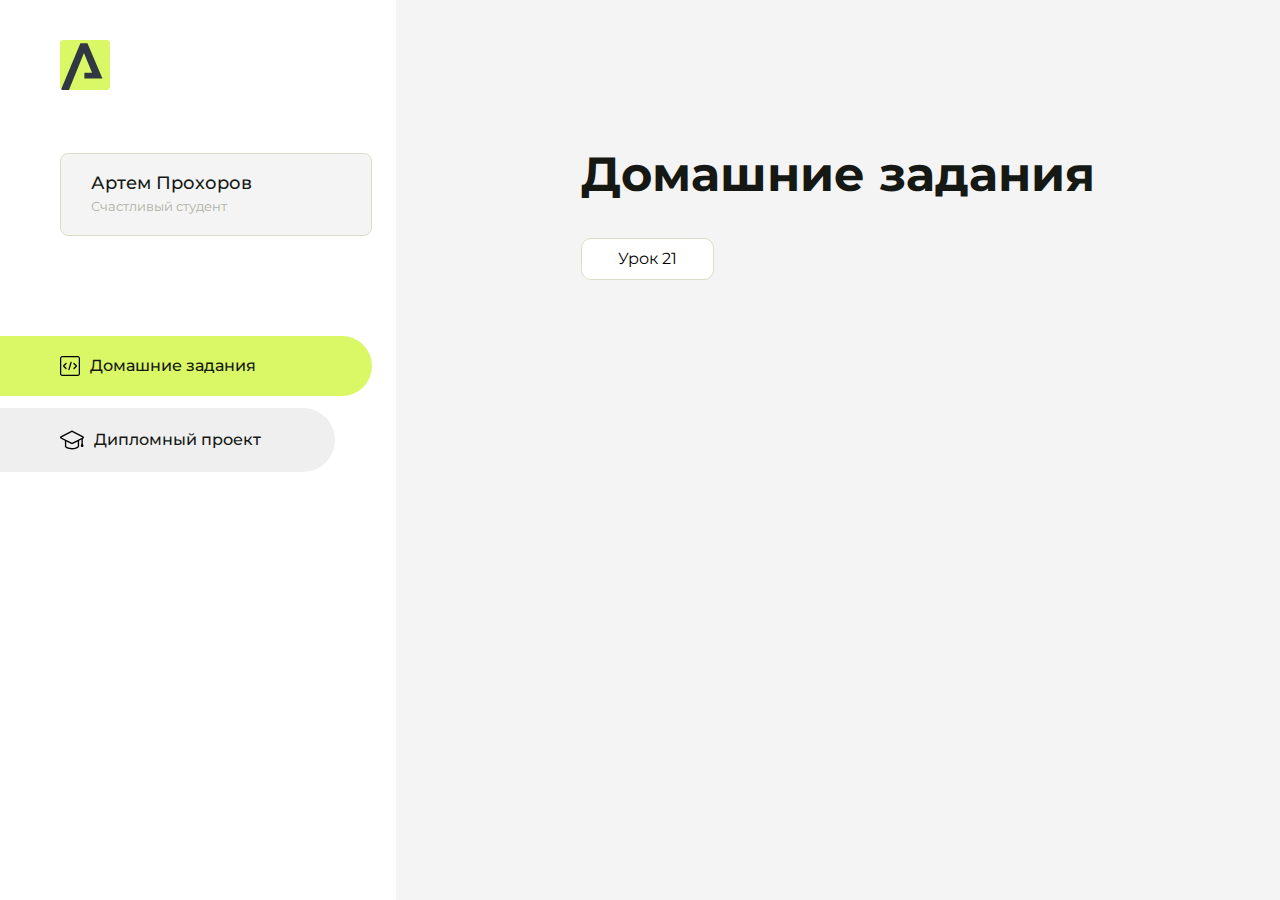
==== index.html @ 35fe16a7 "add template" ====
<!DOCTYPE html>
<html lang="en">
<head>
    <meta charset="UTF-8">
    <meta name="viewport" content="width=device-width, initial-scale=1.0">
    <title>Домашняя работа</title>
    <link rel="shortcut icon" href="src/logo.ico" type="image/x-icon">
    <link rel="preconnect" href="https://fonts.googleapis.com">
    <link rel="preconnect" href="https://fonts.gstatic.com" crossorigin>
    <link href="https://fonts.googleapis.com/css2?family=Montserrat:wght@400;500;700&family=Rubik:wght@500&display=swap"
          rel="stylesheet">
    <link rel="stylesheet" href="src/style.css">
</head>
<body id="body">
<div class="overlay" id="overlay"></div>
<div class="layout">
    <div class="burger" id="burger">
        <svg viewBox="0 0 24 24" fill="none" xmlns="http://www.w3.org/2000/svg">
            <g id="SVGRepo_bgCarrier" stroke-width="0"></g>
            <g id="SVGRepo_tracerCarrier" stroke-linecap="round" stroke-linejoin="round"></g>
            <g id="SVGRepo_iconCarrier">
                <path d="M4 18L20 18" stroke="#DAF765" stroke-width="2" stroke-linecap="round"></path>
                <path d="M4 12L20 12" stroke="#DAF765" stroke-width="2" stroke-linecap="round"></path>
                <path d="M4 6L20 6" stroke="#DAF765" stroke-width="2" stroke-linecap="round"></path>
            </g>
        </svg>
    </div>
    <aside class="sidebar" id="sidebar">
        <div class="sidebar__inner">
            <div class="logo">
                <svg width="50" height="50" viewBox="0 0 50 50" fill="none" xmlns="http://www.w3.org/2000/svg">
                    <g clip-path="url(#clip0_513_74730)">
                        <path d="M46.17 -0.257004H3.83C1.57281 -0.257004 -0.257 1.57281 -0.257 3.83V46.17C-0.257 48.4272 1.57281 50.257 3.83 50.257H46.17C48.4272 50.257 50.257 48.4272 50.257 46.17V3.83C50.257 1.57281 48.4272 -0.257004 46.17 -0.257004Z"
                              fill="#DAF765"/>
                        <path d="M24.375 38.4H42.461L27.441 3.1585H20.4355C20.4355 3.1585 6.7895 35.881 1.1945 49.294C2.015 50.0275 3.0945 50.257 3.6945 50.257H8.8445L23.954 13.07L32.0465 32.8285H24.375V38.4Z"
                              fill="#323843"/>
                    </g>
                    <defs>
                        <clipPath id="clip0_513_74730">
                            <rect width="50" height="50" fill="white"/>
                        </clipPath>
                    </defs>
                </svg>
            </div>
            <div class="sidebar__user">
                <div class="sidebar__name">Артем Прохоров</div>
                <div class="sidebar__text">Счастливый студент</div>
            </div>
            <div class="sidebar__tabs">
                <div class="sidebar__item">
                    <button class="sidebar__button active" id="tasks">
                        <svg xmlns="http://www.w3.org/2000/svg" width="20" height="20" viewBox="0 0 20 20" fill="none">
                            <g clip-path="url(#clip0_704_74543)">
                                <path d="M17.7083 20H2.29167C1.0275 20 0 18.9725 0 17.7083V2.29167C0 1.0275 1.0275 0 2.29167 0H17.7083C18.9725 0 20 1.0275 20 2.29167V17.7083C20 18.9725 18.9725 20 17.7083 20ZM2.29167 1.25C1.7175 1.25 1.25 1.7175 1.25 2.29167V17.7083C1.25 18.2825 1.7175 18.75 2.29167 18.75H17.7083C18.2825 18.75 18.75 18.2825 18.75 17.7083V2.29167C18.75 1.7175 18.2825 1.25 17.7083 1.25H2.29167Z"
                                      fill="black"/>
                                <path d="M6.04167 13.125C5.88167 13.125 5.72167 13.0642 5.6 12.9417L3.1 10.4417C2.85583 10.1975 2.85583 9.80167 3.1 9.5575L5.6 7.0575C5.84417 6.81333 6.24 6.81333 6.48417 7.0575C6.72833 7.30167 6.72833 7.6975 6.48417 7.94167L4.42583 10L6.48417 12.0583C6.72833 12.3025 6.72833 12.6983 6.48417 12.9425C6.36167 13.0642 6.20167 13.125 6.04167 13.125Z"
                                      fill="black"/>
                                <path d="M8.95833 14.1667C8.9 14.1667 8.84 14.1583 8.78167 14.1417C8.45083 14.0442 8.26083 13.6967 8.35833 13.3658L10.4417 6.28251C10.5392 5.95084 10.8892 5.76417 11.2175 5.85917C11.5483 5.95667 11.7383 6.30417 11.6408 6.63501L9.5575 13.7183C9.47833 13.9908 9.22833 14.1667 8.95833 14.1667Z"
                                      fill="black"/>
                                <path d="M13.9583 13.125C13.7983 13.125 13.6383 13.0642 13.5167 12.9417C13.2725 12.6975 13.2725 12.3017 13.5167 12.0575L15.575 9.99916L13.5167 7.94083C13.2725 7.69666 13.2725 7.30083 13.5167 7.05666C13.7608 6.81249 14.1567 6.81249 14.4008 7.05666L16.9008 9.55666C17.145 9.80083 17.145 10.1967 16.9008 10.4408L14.4008 12.9408C14.2783 13.0642 14.1183 13.125 13.9583 13.125Z"
                                      fill="black"/>
                            </g>
                            <defs>
                                <clipPath id="clip0_704_74543">
                                    <rect width="20" height="20" fill="white"/>
                                </clipPath>
                            </defs>
                        </svg>
                        <span>Домашние задания</span></button>
                </div>
                <div class="sidebar__item">
                    <button class="sidebar__button" id="diplom">
                        <svg xmlns="http://www.w3.org/2000/svg" width="24" height="24" viewBox="0 0 24 24" fill="none">
                            <g clip-path="url(#clip0_704_74553)">
                                <path d="M23.2628 10.5971C23.7176 10.365 24 9.90375 24 9.39337C24 8.883 23.7176 8.42175 23.2628 8.18962L12.6135 2.75362C12.2291 2.55824 11.7705 2.55787 11.3854 2.75399L0.736875 8.19C0.282375 8.42175 0 8.883 0 9.39337C0 9.90375 0.282375 10.365 0.736875 10.5971L4.89038 12.7177V18.2074C4.89038 19.8154 8.412 21.393 12 21.393C15.5884 21.393 19.1096 19.815 19.1096 18.2074V12.7174L21.4609 11.517V15.8017L20.901 17.2305C20.7409 17.6389 20.7934 18.0994 21.0405 18.4616C21.2876 18.8246 21.6979 19.041 22.1366 19.041C22.5754 19.041 22.9852 18.8246 23.2324 18.462C23.4795 18.099 23.532 17.6385 23.3719 17.2301L22.8124 15.8021V10.827L23.2628 10.5971ZM17.7623 18.1721C17.6198 18.6375 15.3491 20.0419 12 20.0419C8.65088 20.0419 6.38025 18.6375 6.2415 18.2074V12.3037L6.23887 12.3019C6.23812 12.057 6.1065 11.8207 5.87325 11.7019L1.3515 9.39337L12 3.95737L22.6489 9.39337L12 14.8294L5.87325 11.7019C5.54063 11.5331 4.6695 11.6674 4.5 12C4.33012 12.3322 4.55813 12.5479 4.89038 12.7177L11.3857 16.0331C11.5781 16.1314 11.7889 16.1805 12 16.1805C12.2107 16.1805 12.4222 16.1314 12.6146 16.0331L17.7593 13.407L17.7623 18.1721Z"
                                      fill="black"/>
                            </g>
                            <defs>
                                <clipPath id="clip0_704_74553">
                                    <rect width="24" height="24" fill="white"/>
                                </clipPath>
                            </defs>
                        </svg>
                        <span>Дипломный проект</span></button>
                </div>
            </div>
        </div>

    </aside>
    <div class="content">
        <div class="container">
            <div class="content__block" id="tasksBlock">
                <div class="content__title">Домашние задания</div>
                <ul class="content__list">
                    <li class="content__list-item">
                        <a href="html 21/index.html">Урок 21</a>
                    </li>
                </ul>
            </div>
            <div class="content__block hidden" id="diplomBlock">
                <div class="content__title">Дипломный проект</div>
                <div class="content__list-diplom">
                    <a href="ПАПКА-С-НОМЕРОМ-УРОКА">Ссылка на ДЗ</a>
                </div>
                <div class="content__decor">
                    <div class="content__decor-text">Давай проверим, чему ты научился!</div>
                    <div class="content__decor-img">
                        <img src="src/decor.png" alt="decor">
                    </div>
                </div>
            </div>
        </div>
    </div>
</div>
<script src="src/index.js"></script>
</body>
</html>
---- src/style.css ----
*{padding: 0;margin: 0;border: 0;}
*,*:before,*:after{-webkit-box-sizing: border-box;box-sizing: border-box;}
:focus,:active{outline: none;}
a:focus,a:active{outline: none;}
nav,footer,header,aside{display: block;}
html,body{
    height:100%;width:100%;
    font-size:100%;line-height:1;-ms-text-size-adjust:100%;-moz-text-size-adjust:100%;-webkit-text-size-adjust:100%;}
input,button,textarea{font-family:inherit;}
input::-ms-clear{display: none;}
button{cursor: pointer;}
button::-moz-focus-inner{padding:0;border:0;}
a,a:visited{text-decoration: none;}
a:hover{text-decoration: none;}
ul li{list-style: none;}
img{vertical-align: top;}
h1,h2,h3,h4,h5,h6{font-size:inherit;font-weight: inherit;}
a{color:inherit;}



body {
    font-family: "Montserrat",SansSerif;
    color: black;
}

body.overflow {
    overflow: hidden;
}



.layout {
    display: -webkit-box;
    display: -ms-flexbox;
    display: flex;
    min-height: 100vh;
}

.sidebar {
    padding: 40px 24px 40px 0;
    -ms-flex-negative: 0;
    flex-shrink: 0;
    background-color: white;
}



.content {
    -webkit-box-flex: 1;
    -ms-flex-positive: 1;
    flex-grow: 1;
    background-color: #F4F4F4;
}

.container {
    display: -webkit-box;
    display: -ms-flexbox;
    display: flex;
    -webkit-box-orient: vertical;
    -webkit-box-direction: normal;
    -ms-flex-direction: column;
    flex-direction: column;
    -webkit-box-pack: center;
    -ms-flex-pack: center;
    justify-content: center;
    -webkit-box-align: center;
    -ms-flex-align: center;
    align-items: center;
    padding: 150px 60px 80px 60px;
}


.logo {
    margin-left: 60px;
    margin-bottom: 60px;
}

.sidebar__user {
    background-color: #F4F4F4;
    padding: 20px 30px;
    margin-left: 60px;
    margin-bottom: 100px;
    border-radius: 8px;
    border: 1px solid #DADEC9;
}

.sidebar__name {
    color:#161814;
    font-size: 18px;
    font-weight: 500;
    margin-bottom: 6px;
}

.sidebar__text {
    color: #AFB1A7;
    font-size: 13px;
    font-weight: 400;
    line-height: 130%; /* 16.9px */
}

.sidebar__item {
    width: 372px;
}

.sidebar__button {
    display: -webkit-box;
    display: -ms-flexbox;
    display: flex;
    -webkit-box-align: center;
    -ms-flex-align: center;
    align-items: center;
    gap: 10px;
    padding: 20px 60px;
    margin-bottom: 12px;
    border-radius: 0px 100px 100px 0px;
    -webkit-transition: all .5s;
    -o-transition: all .5s;
    transition: all .5s;
    cursor: pointer;
    width: 90%;
    color:#161814;
    font-size: 16px;
    font-weight: 500;
}

.sidebar__button.active , .sidebar__button:hover {
    width: 100%;
    background-color: #DAF765;
}


.content__title {
    color: #161814;
    font-size: 48px;
    font-weight: 700;
    margin-bottom: 40px;
}

.content__list {
    display: -webkit-box;
    display: -ms-flexbox;
    display: flex;
    -webkit-box-align: center;
    -ms-flex-align: center;
    align-items: center;
    -ms-flex-wrap: wrap;
    flex-wrap: wrap;
    gap: 20px;
}



.content__list-item  {
    cursor: pointer;
    padding: 12px 18px;
    background-color: #fff;
    border-radius: 10px;
    border: 1px solid #DADEC9;
    -webkit-transition: all .3s;
    -o-transition: all .3s;
    transition: all .3s;
}

.content__list-item:hover,.content__list-diplom:hover {
    background-color: #AFB1A7;
}

li a {
    padding: 12px 18px;

}


.content__list-diplom {
    -webkit-transition: all .3s;
    -o-transition: all .3s;
    transition: all .3s;
    display: inline-block;
    padding: 12px 18px;
    background-color: #fff;
    border-radius: 10px;
    border: 1px solid #DADEC9;
}

.content__decor {
    display: -webkit-box;
    display: -ms-flexbox;
    display: flex;
    -webkit-box-align: center;
    -ms-flex-align: center;
    align-items: center;
}

.content__decor-text {
    color:#BEDD44;
    font-size: 36px;
    font-weight: 700;
    line-height: 110%; /* 39.6px */
}

.content__block {
    max-width: 1200px;
}

.content__block.hidden {
    display: none;
}

.content__decor-img img{
    width: 100%;
}

.burger {
    display: none;
    padding: 5px;
    position: fixed;
    top: 3%;
    right: 7%;
    width: 40px;
    height: 40px;
    background-color: #161814;
    border-radius: 50%;
    z-index: 10;
    border: 1px solid #DAF765;
}

@media (max-width: 768px) {
    .burger {
        display: block;
    }

    .sidebar {
        -webkit-transition: all .3s;
        -o-transition: all .3s;
        transition: all .3s;
        -webkit-transform: translateX(-100%);
        -ms-transform: translateX(-100%);
        transform: translateX(-100%);
        position: fixed;
        top: 0;
        left: 0;
        bottom: 0;
        z-index: 5;
    }

    .sidebar.show {
        -webkit-transform: translateX(0%);
        -ms-transform: translateX(0%);
        transform: translateX(0%);
    }

    .overlay {
        opacity: 0;
        pointer-events: none;
        -webkit-transition: all .3s;
        -o-transition: all .3s;
        transition: all .3s;
        position: absolute;
        top: 0;
        right: 0;
        left: 0;
        bottom: 0;
        z-index: 3;
        background-color: #000000e0;
    }

    .overlay.show {
        opacity: 1;
        pointer-events: all;
    }

    .container {
        padding: 40px 20px;
        min-height: 100%;
    }

    .content__decor {
        margin-top: 20px;
        -webkit-box-orient: vertical;
        -webkit-box-direction: normal;
        -ms-flex-direction: column;
        flex-direction: column;
    }
}

@media (max-width: 400px) {
    .sidebar__user {
        margin-left: 0;
    }
}
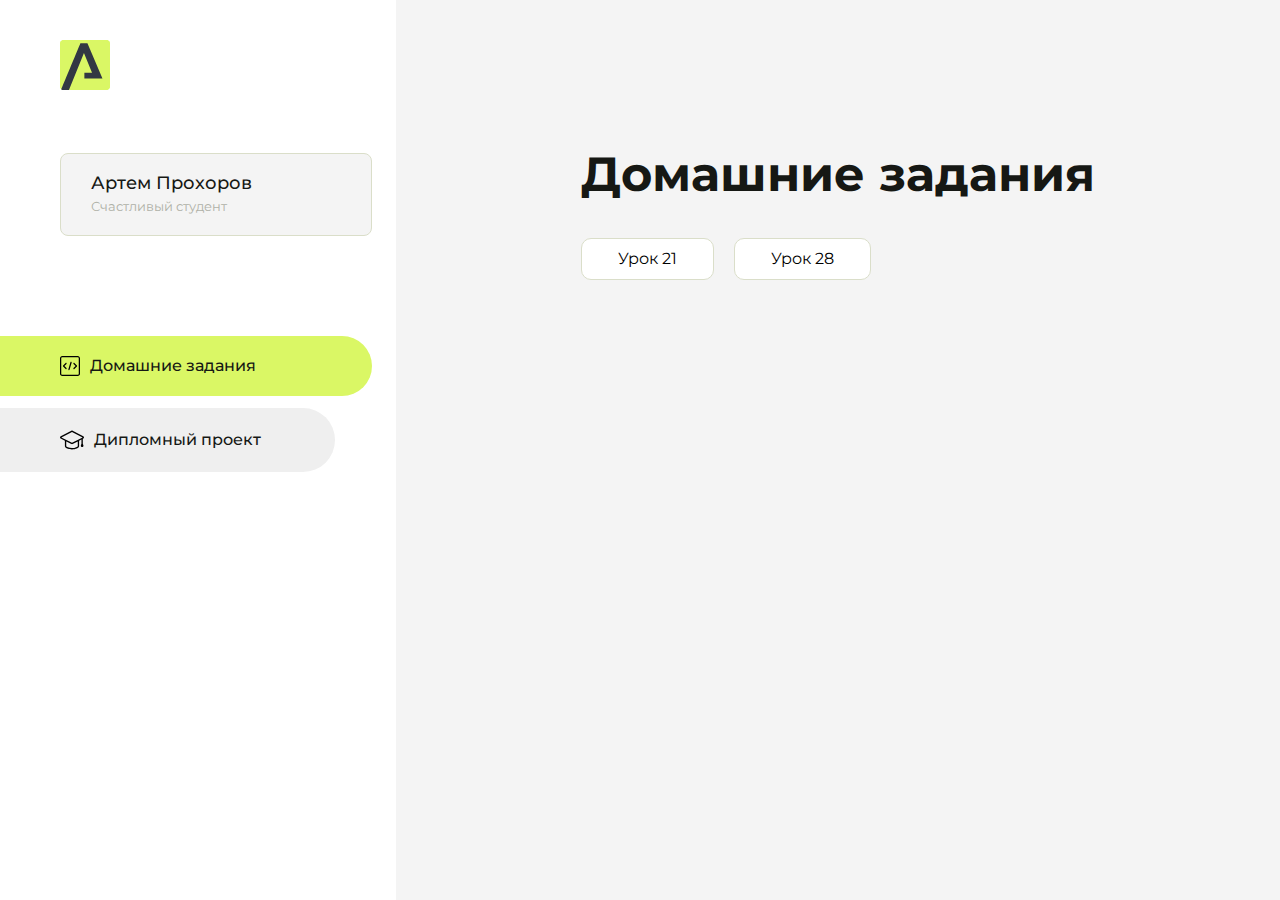
==== commit 1530dc80: "Update index.html" ====
--- a/index.html
+++ b/index.html
@@ -95,6 +95,9 @@
                     <li class="content__list-item">
                         <a href="html 21/index.html">Урок 21</a>
                     </li>
+                     <li class="content__list-item">
+                        <a href="lesson 28/index.html">Урок 28</a>
+                    </li>
                 </ul>
             </div>
             <div class="content__block hidden" id="diplomBlock">
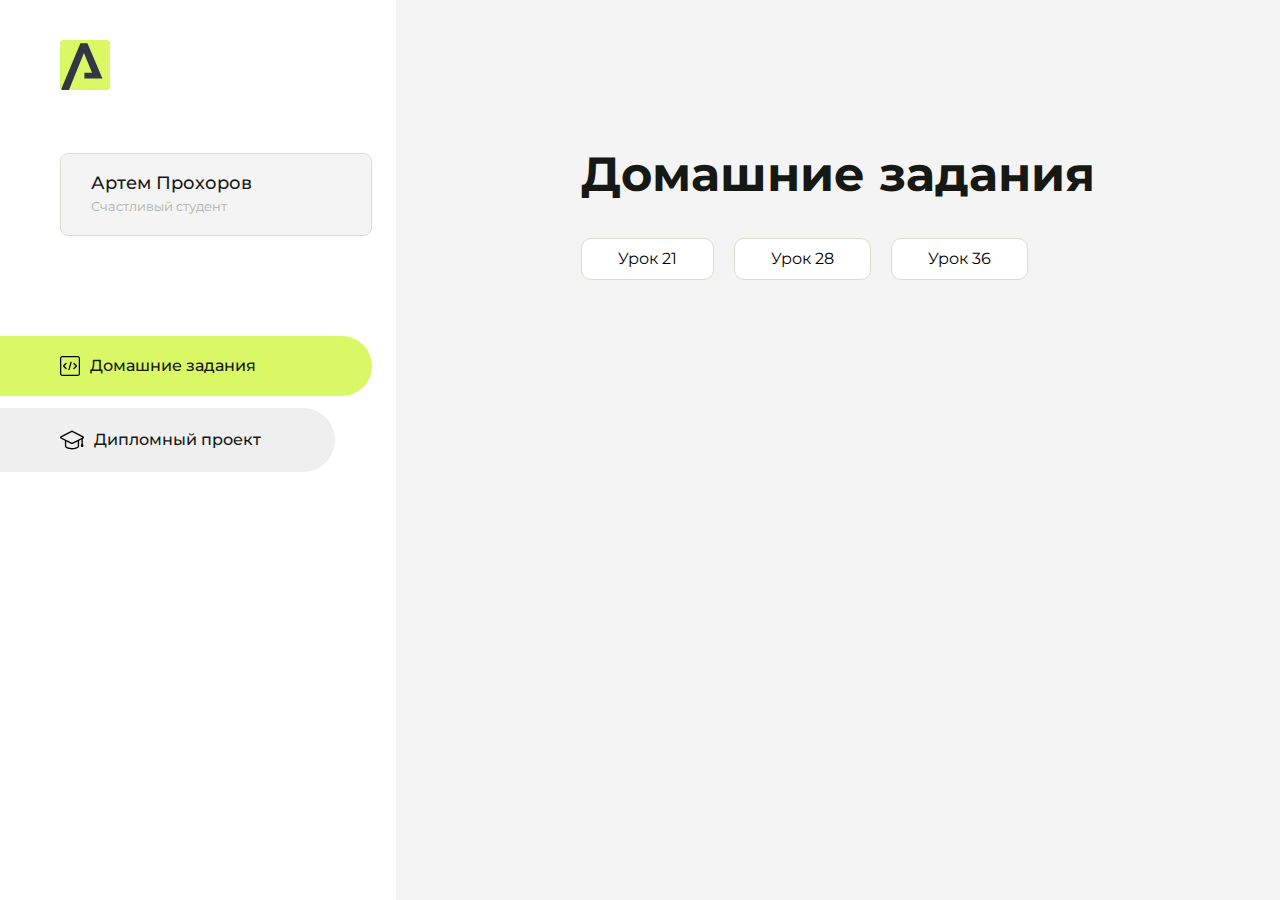
==== commit 0bb9da24: "Update index.html" ====
--- a/index.html
+++ b/index.html
@@ -96,7 +96,10 @@
                         <a href="html 21/index.html">Урок 21</a>
                     </li>
                      <li class="content__list-item">
-                        <a href="lesson 28/index.html">Урок 28</a>
+                        <a href="lesson 28/Index.html">Урок 28</a>
+                    </li>
+                    <li class="content__list-item">
+                        <a href="lesson36/index.html">Урок 36</a>
                     </li>
                 </ul>
             </div>
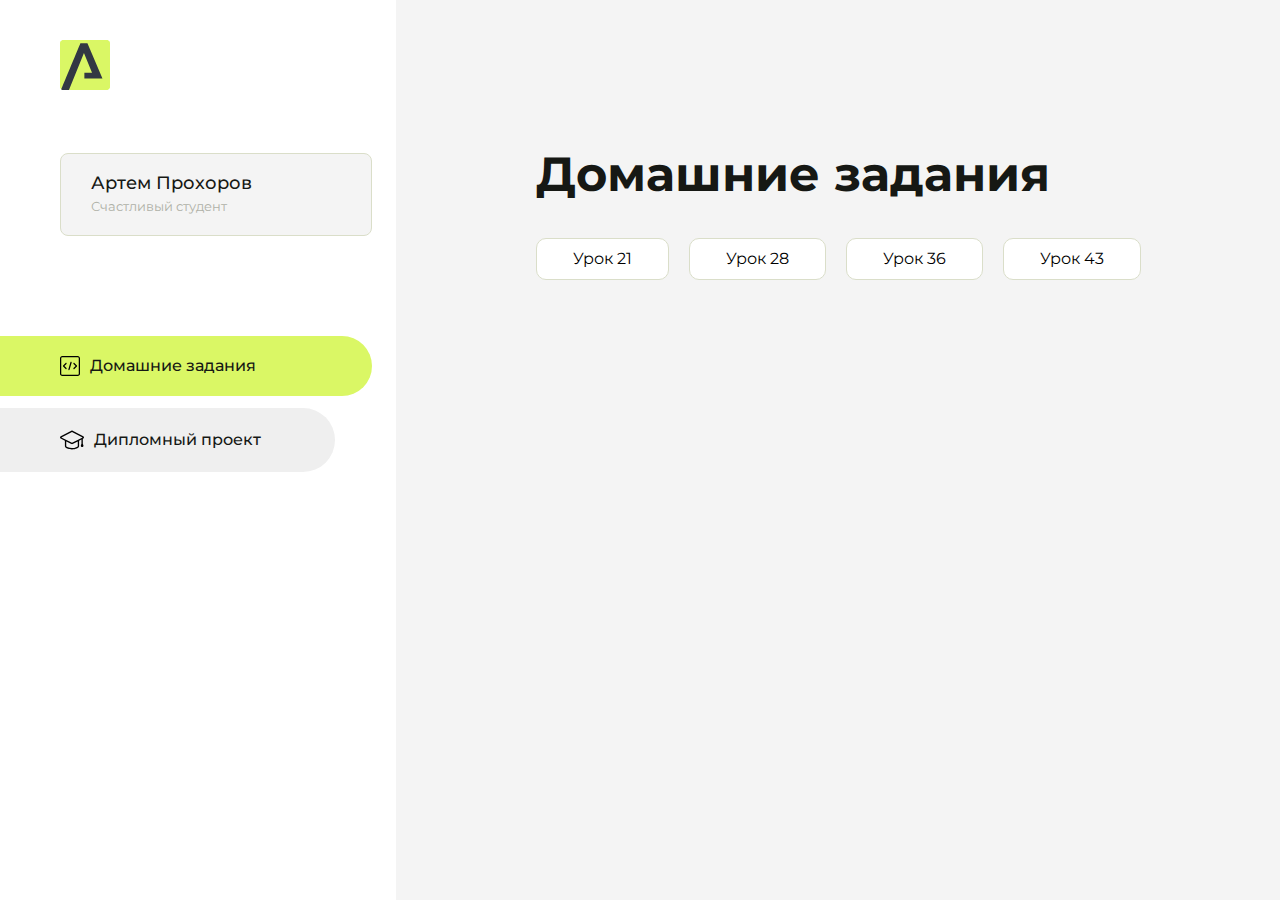
==== commit c824ae11: "Update index.html" ====
--- a/index.html
+++ b/index.html
@@ -101,6 +101,9 @@
                     <li class="content__list-item">
                         <a href="lesson36/index.html">Урок 36</a>
                     </li>
+                    <li class="content__list-item">
+                        <a href="lesson43/index.html">Урок 43</a>
+                    </li>
                 </ul>
             </div>
             <div class="content__block hidden" id="diplomBlock">
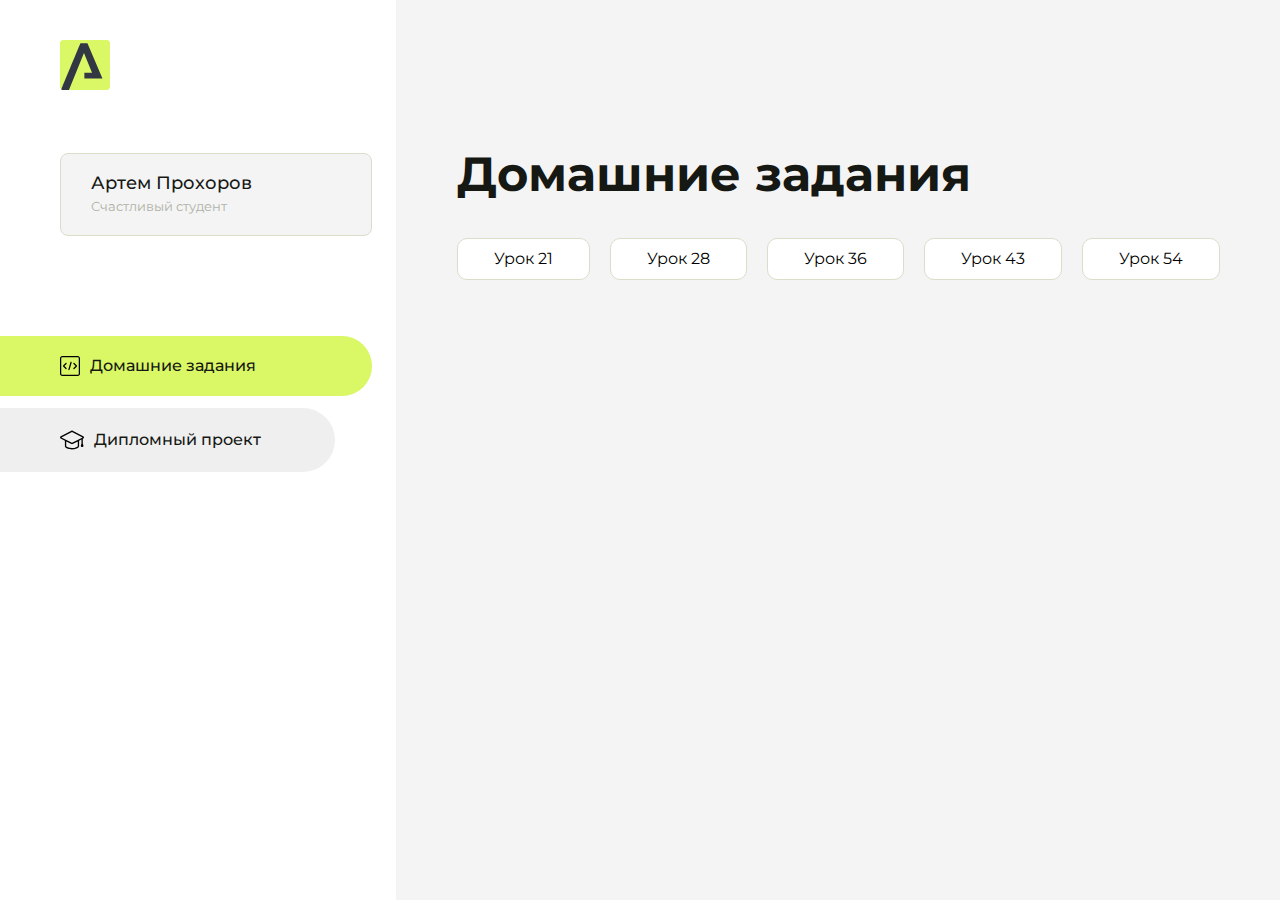
==== commit 412b78ad: "Update index.html" ====
--- a/index.html
+++ b/index.html
@@ -104,6 +104,9 @@
                     <li class="content__list-item">
                         <a href="lesson43/index.html">Урок 43</a>
                     </li>
+                    <li class="content__list-item">
+                        <a href="lesson54/index.html">Урок 54</a>
+                    </li>
                 </ul>
             </div>
             <div class="content__block hidden" id="diplomBlock">
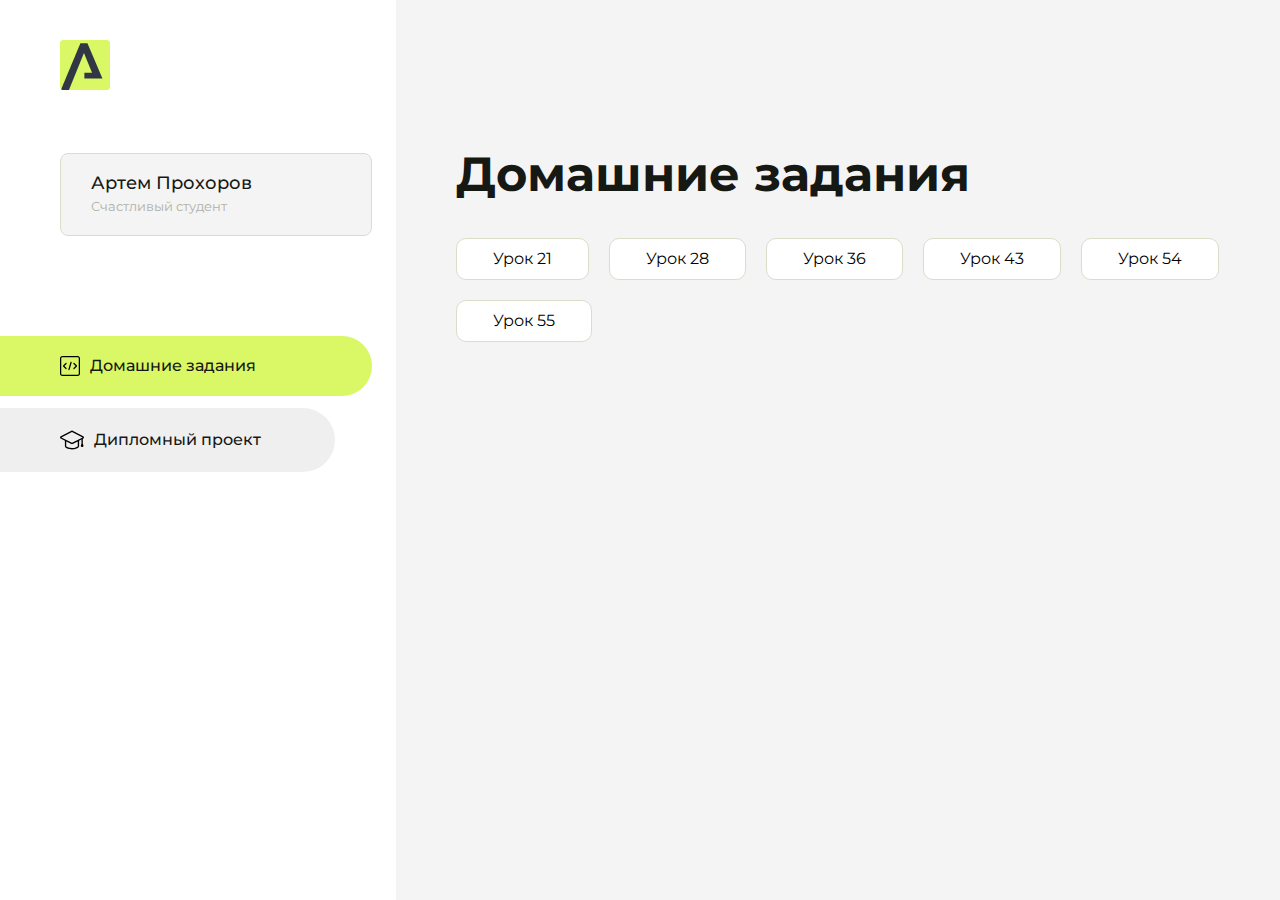
==== commit 30174513: "Update index.html" ====
--- a/index.html
+++ b/index.html
@@ -107,6 +107,9 @@
                     <li class="content__list-item">
                         <a href="lesson54/index.html">Урок 54</a>
                     </li>
+                     <li class="content__list-item">
+                        <a href="lesson 55/index.html">Урок 55</a>
+                    </li>
                 </ul>
             </div>
             <div class="content__block hidden" id="diplomBlock">
